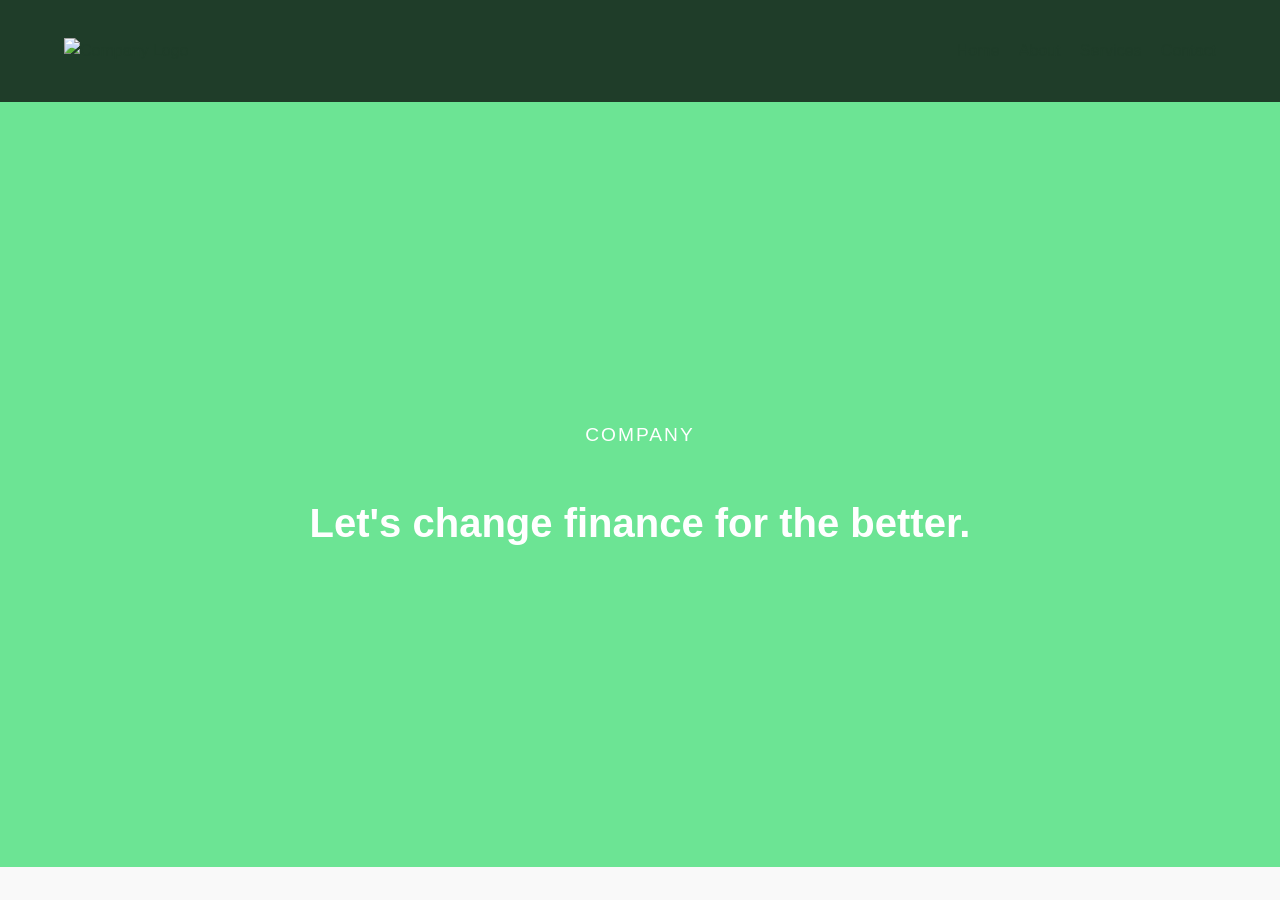
==== Structure/index.html @ 38c82e42 "resolve git conflict on index.html" ====
<!DOCTYPE html>
<html lang="en">
  <head>
    <meta charset="UTF-8" />
    <meta name="viewport" content="width=device-width, initial-scale=1.0" />


    <title>Home</title>
    <link rel="stylesheet" href="../styles/opeyemi-style.css" />
  </head>
  <body>
    <nav class="navbar">
      <div class="nav-container">
        <div class="logo">
          <img src="images/logo.png" alt="Company Logo" />
        </div>
        <div class="nav-links">
          <a href="index.html">Home</a>
          <a href="about.html">About</a>
          <a href="services.html">Services</a>
          <a href="contact.html">Contact</a>
        </div>
      </div>
    </nav>
    
    <section class="hero">
      <div class="hero-content">
        <p>Company</p>
        <h1>Let's change finance for the better.</h1>
      </div>
    </section>
  </body>
</html>
---- styles/opeyemi-style.css ----
/* Opeyemi Styles for Navbar and Hero Section  */

* {
  margin: 0;
  padding: 0;
  box-sizing: border-box;
}

body {
  font-family: 'Poppins', sans-serif;
  color: #222;
  background-color: #f9f9f9;
  line-height: 1.6px;
}

body {
  font-family: 'Poppins', sans-serif;
  color: #222;
  background-color: #f9f9f9;
  line-height: 1.6;
}

/* Navbar styling */
.navbar {
  background-color: #1f3d29;
  color: white;
  padding: 3% 5%;
}

.nav-container {
  display: flex;
  justify-content: space-between;
  align-items: center;
}

.logo img {
  width: 80px;
  height: auto;
  color: #1f3d29;
}

.nav-links a {
  color: #1f3d29;
  text-decoration: none;
  margin-left: 15px;
  font-weight: 500;
  transition: color 0.3s ease;
}

.nav-links a:hover {
  color: #64ffda;
}

/* Hero section */
.hero {
  background-color: #6ce494;
  color: white;
  text-align: center;
  height: 85vh; 
  display: flex;
  justify-content: center;
  align-items: center;
  flex-direction: column;
}

.hero-content p {
  font-size: 16px;
  margin-bottom: 7%;
}

.hero-content h1 {
  font-size: 2.5rem;
  margin-top: 1rem;
  line-height: 1.3;
}


.hero-content p {
  font-size: 1.2rem;
  text-transform: uppercase;
  letter-spacing: 2px;
  color: #ffffff;
}

.hero-content h1 {
  font-size: 2.5rem;
  margin-top: 1rem;
  line-height: 1.3;
}

/* Responsive Design */
@media (max-width: 768px) {
  .nav-container {
    flex-direction: column;
  }

  .nav-links a {
    margin: 10 0;
  }

  .hero-content h1 {
    font-size: 16px;
  }
}

/* About section */
.about-container {
  display: flex;
  justify-content: space-between;
  align-items: center;
  margin: 5%;
  padding: 5%;
  background-color: #fff;
  flex-wrap: wrap;
}

.column1,
.column2 {
  flex: 1; 
  min-width: 300px;
  display: flex;
  flex-direction: column;
  
}

.about-title {
  font-size: 30px;     
  font-weight: 600;
  color: #222;
  margin: 0; 
  padding: 0;
  line-height: 0.7;            
}

.about-text {
  color: #08a55e;
  font-size: 16px;
  
}

.column1 img {
  width: 100%;
  max-width: 400px;
  border-radius: 10px;
  margin-top: 10px;
}
.column2-text{
color: #000;
font-size: 16px;
line-height: 1.7; 
}


.about-team {
  display: flex;
  gap: 50px;
  margin-top: 10%;
}

.about-team p {
  font-size: 16px;
  font-weight: 200;
  color: #000;
  line-height: 1.5;
}

.about-team span {
  font-size: 25px;
  font-weight: semi bold;
  margin-top: 5%;
}

/* Responsive Design */
@media (max-width: 900px) {
  .about-container {
    flex-direction: column;
    text-align: center;
  }

  .column1 img {
    max-width: 100%;
  }

  .about-team {
    justify-content: center;
  }
}

/* ===== ABOUT SECTION ===== */
.about-container {
  display: flex;
  justify-content: space-between;
  align-items: center;
  gap: 2rem;
  padding: 4rem 8%;
  background-color: #fff;
  border-radius: 12px;
  box-shadow: 0 4px 12px rgba(0, 0, 0, 0.08);
}

/* Left side */
.about-text {
  flex: 1;
}

.about-text h3 {
  font-size: 2rem;
  color: #111;
  line-height: 1.4;
  margin-bottom: 1.5rem;
}

.about-text h3 span {
  display: block;
  color: #007bff; 
  font-weight: 600;
  text-transform: uppercase;
  letter-spacing: 1px;
  margin-bottom: 0.5rem;
}

/* Paragraph */
.about-text p {
  color: #444;
  font-size: 1rem;
  margin-bottom: 2rem;
}

/* Stats Section */
.about-stats {
  display: flex;
  gap: 2rem;
}

.about-stats p {
  font-size: 1rem;
  color: #333;
  font-weight: 500;
  text-align: center;
}

.about-stats span {
  display: block;
  font-size: 2rem;
  font-weight: 700;
  color: #007bff;
}

/* Right side */
.about-image {
  flex: 1;
  text-align: center;
}

.about-image img {
  width: 100%;
  max-width: 400px;
  border-radius: 10px;
  box-shadow: 0 6px 15px rgba(0, 0, 0, 0.15);
}

/* ===== RESPONSIVE DESIGN ===== */
@media (max-width: 768px) {
  .about-container {
    flex-direction: column;
    text-align: center;
    padding: 2rem 5%;
  }

  .about-stats {
    justify-content: center;
  }

  .about-image img {
    max-width: 300px;
  }
}
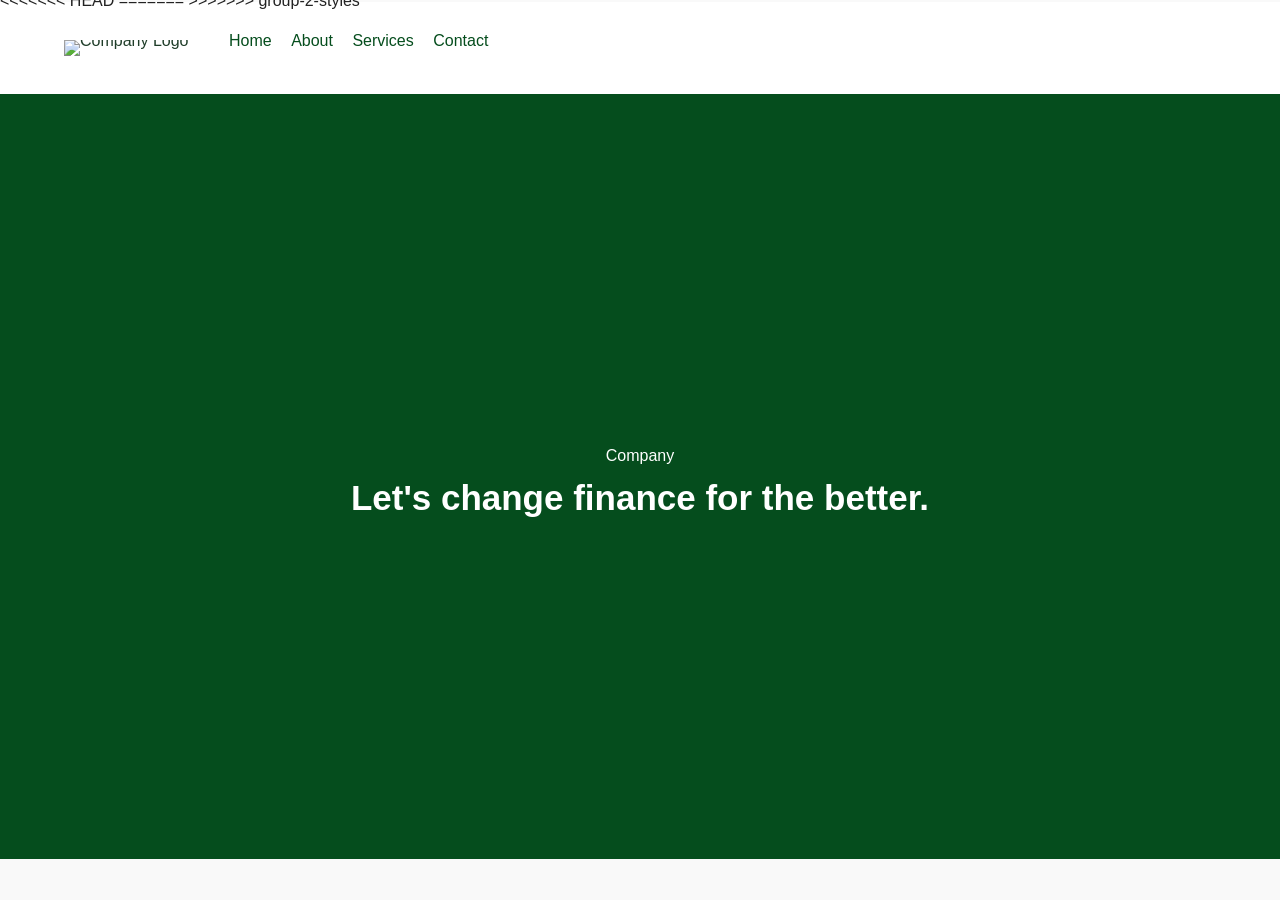
==== commit a4d77c39: "Merge branch 'group-2-styles' of https://github.com/christianonoh/educare-portfolio into group-2-sty" ====
--- a/Structure/index.html
+++ b/Structure/index.html
@@ -9,6 +9,10 @@
     <link rel="stylesheet" href="../styles/opeyemi-style.css" />
   </head>
   <body>
+<<<<<<< HEAD
+  
+=======
+>>>>>>> group-2-styles
     <nav class="navbar">
       <div class="nav-container">
         <div class="logo">
--- a/styles/opeyemi-style.css
+++ b/styles/opeyemi-style.css
@@ -13,38 +13,29 @@
   line-height: 1.6px;
 }
 
-body {
-  font-family: 'Poppins', sans-serif;
-  color: #222;
-  background-color: #f9f9f9;
-  line-height: 1.6;
-}
-
 /* Navbar styling */
 .navbar {
-  background-color: #1f3d29;
+  background-color: #ffffff;
   color: white;
   padding: 3% 5%;
 }
 
 .nav-container {
   display: flex;
-  justify-content: space-between;
-  align-items: center;
 }
 
-.logo img {
-  width: 80px;
-  height: auto;
+.logo{
+  width: 150px;
   color: #1f3d29;
 }
 
 .nav-links a {
-  color: #1f3d29;
+  color: #054d1d;
   text-decoration: none;
   margin-left: 15px;
   font-weight: 500;
   transition: color 0.3s ease;
+  font-family: 'Poppins', sans-serif;
 }
 
 .nav-links a:hover {
@@ -53,7 +44,7 @@
 
 /* Hero section */
 .hero {
-  background-color: #6ce494;
+  background-color: #054d1d;
   color: white;
   text-align: center;
   height: 85vh; 
@@ -65,27 +56,13 @@
 
 .hero-content p {
   font-size: 16px;
+  font-family: 'Poppins', sans-serif;
   margin-bottom: 7%;
 }
 
 .hero-content h1 {
-  font-size: 2.5rem;
-  margin-top: 1rem;
-  line-height: 1.3;
-}
-
-
-.hero-content p {
-  font-size: 1.2rem;
-  text-transform: uppercase;
-  letter-spacing: 2px;
-  color: #ffffff;
-}
-
-.hero-content h1 {
-  font-size: 2.5rem;
-  margin-top: 1rem;
-  line-height: 1.3;
+  font-size: 35px;
+  font-family: 'Poppins', sans-serif;
 }
 
 /* Responsive Design */
@@ -99,7 +76,7 @@
   }
 
   .hero-content h1 {
-    font-size: 16px;
+    font-size: 1.8rem;
   }
 }
 
@@ -120,32 +97,34 @@
   min-width: 300px;
   display: flex;
   flex-direction: column;
+  line-height: 1.0;
   
 }
 
 .about-title {
-  font-size: 30px;     
+  font-size: 45px;     
   font-weight: 600;
   color: #222;
   margin: 0; 
   padding: 0;
-  line-height: 0.7;            
+  line-height: 1.7;            
 }
 
 .about-text {
-  color: #08a55e;
+  color: #0ab81e;
   font-size: 16px;
-  
+  line-height: 3.0;
 }
 
 .column1 img {
   width: 100%;
-  max-width: 400px;
+  max-width: 450px;
   border-radius: 10px;
   margin-top: 10px;
+  margin-top: 25px;
 }
 .column2-text{
-color: #000;
+color: #000000;
 font-size: 16px;
 line-height: 1.7; 
 }
@@ -184,94 +163,4 @@
   .about-team {
     justify-content: center;
   }
-}
-
-/* ===== ABOUT SECTION ===== */
-.about-container {
-  display: flex;
-  justify-content: space-between;
-  align-items: center;
-  gap: 2rem;
-  padding: 4rem 8%;
-  background-color: #fff;
-  border-radius: 12px;
-  box-shadow: 0 4px 12px rgba(0, 0, 0, 0.08);
-}
-
-/* Left side */
-.about-text {
-  flex: 1;
-}
-
-.about-text h3 {
-  font-size: 2rem;
-  color: #111;
-  line-height: 1.4;
-  margin-bottom: 1.5rem;
-}
-
-.about-text h3 span {
-  display: block;
-  color: #007bff; 
-  font-weight: 600;
-  text-transform: uppercase;
-  letter-spacing: 1px;
-  margin-bottom: 0.5rem;
-}
-
-/* Paragraph */
-.about-text p {
-  color: #444;
-  font-size: 1rem;
-  margin-bottom: 2rem;
-}
-
-/* Stats Section */
-.about-stats {
-  display: flex;
-  gap: 2rem;
-}
-
-.about-stats p {
-  font-size: 1rem;
-  color: #333;
-  font-weight: 500;
-  text-align: center;
-}
-
-.about-stats span {
-  display: block;
-  font-size: 2rem;
-  font-weight: 700;
-  color: #007bff;
-}
-
-/* Right side */
-.about-image {
-  flex: 1;
-  text-align: center;
-}
-
-.about-image img {
-  width: 100%;
-  max-width: 400px;
-  border-radius: 10px;
-  box-shadow: 0 6px 15px rgba(0, 0, 0, 0.15);
-}
-
-/* ===== RESPONSIVE DESIGN ===== */
-@media (max-width: 768px) {
-  .about-container {
-    flex-direction: column;
-    text-align: center;
-    padding: 2rem 5%;
-  }
-
-  .about-stats {
-    justify-content: center;
-  }
-
-  .about-image img {
-    max-width: 300px;
-  }
 }
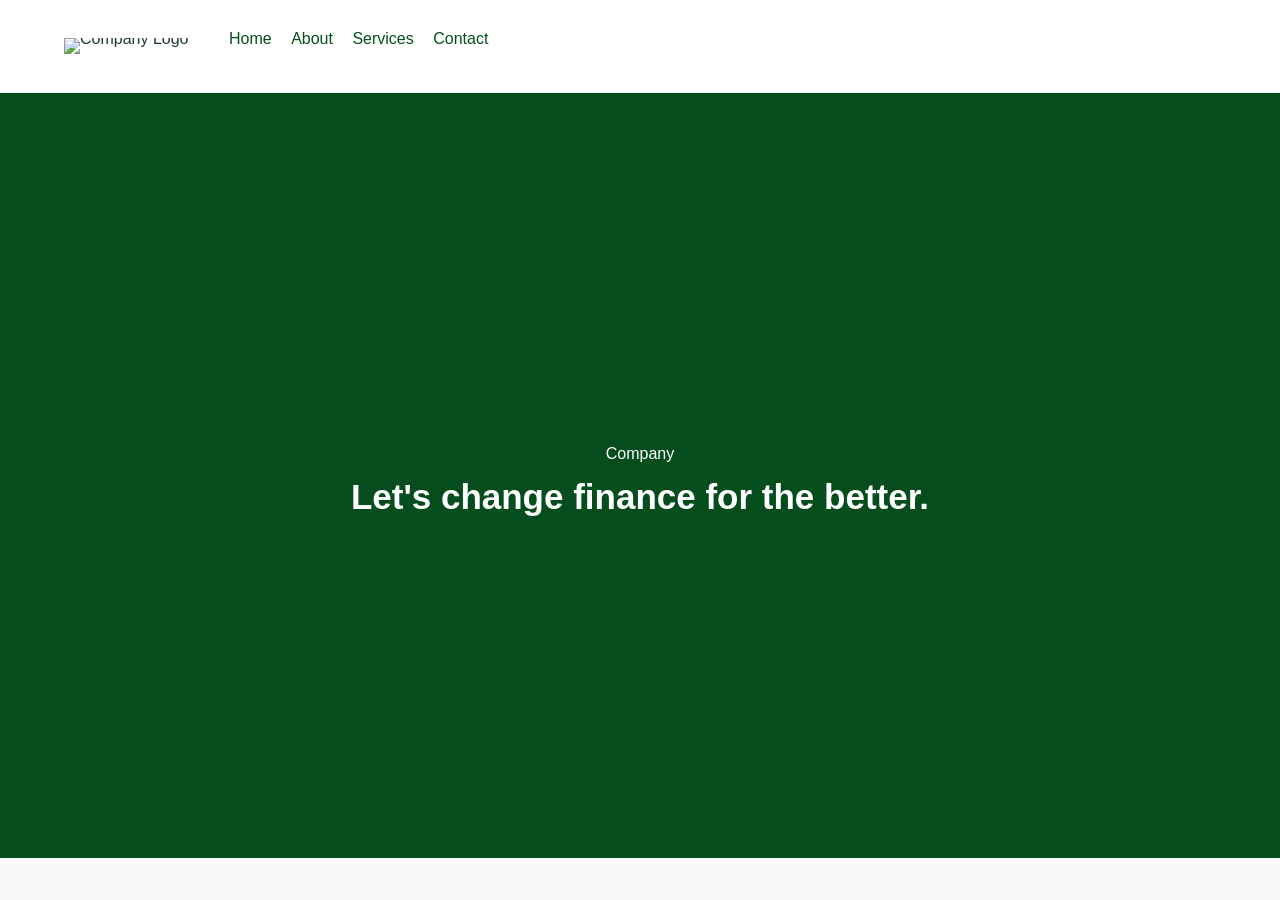
==== commit f1203ab3: "fix conflict" ====
--- a/Structure/index.html
+++ b/Structure/index.html
@@ -9,10 +9,6 @@
     <link rel="stylesheet" href="../styles/opeyemi-style.css" />
   </head>
   <body>
-<<<<<<< HEAD
-  
-=======
->>>>>>> group-2-styles
     <nav class="navbar">
       <div class="nav-container">
         <div class="logo">
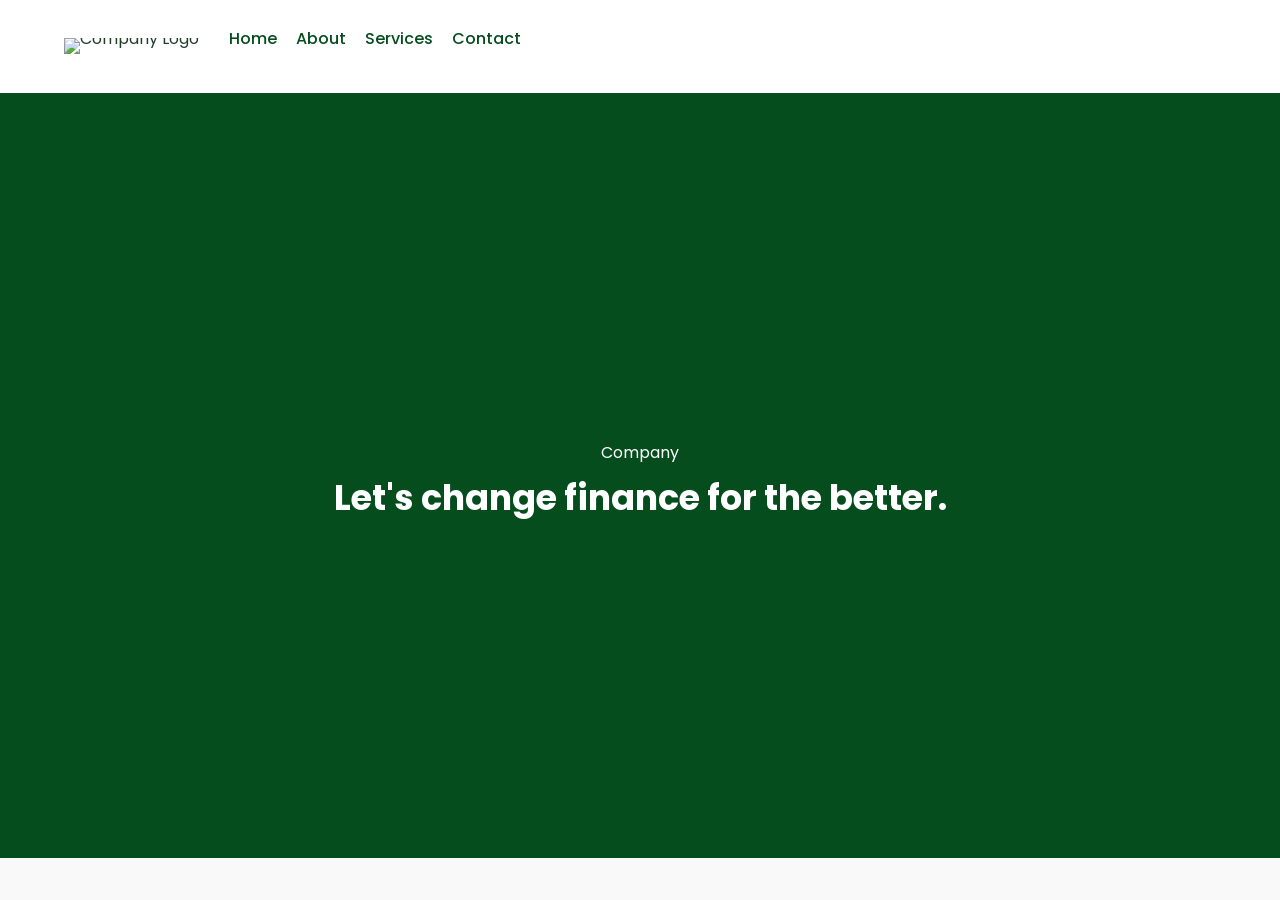
==== commit cbaabb30: "add font to index.html" ====
--- a/Structure/index.html
+++ b/Structure/index.html
@@ -7,6 +7,8 @@
 
     <title>Home</title>
     <link rel="stylesheet" href="../styles/opeyemi-style.css" />
+    <link href="https://fonts.googleapis.com/css2?family=Poppins:wght@300;400;500;600;700&display=swap" rel="stylesheet">
+
   </head>
   <body>
     <nav class="navbar">
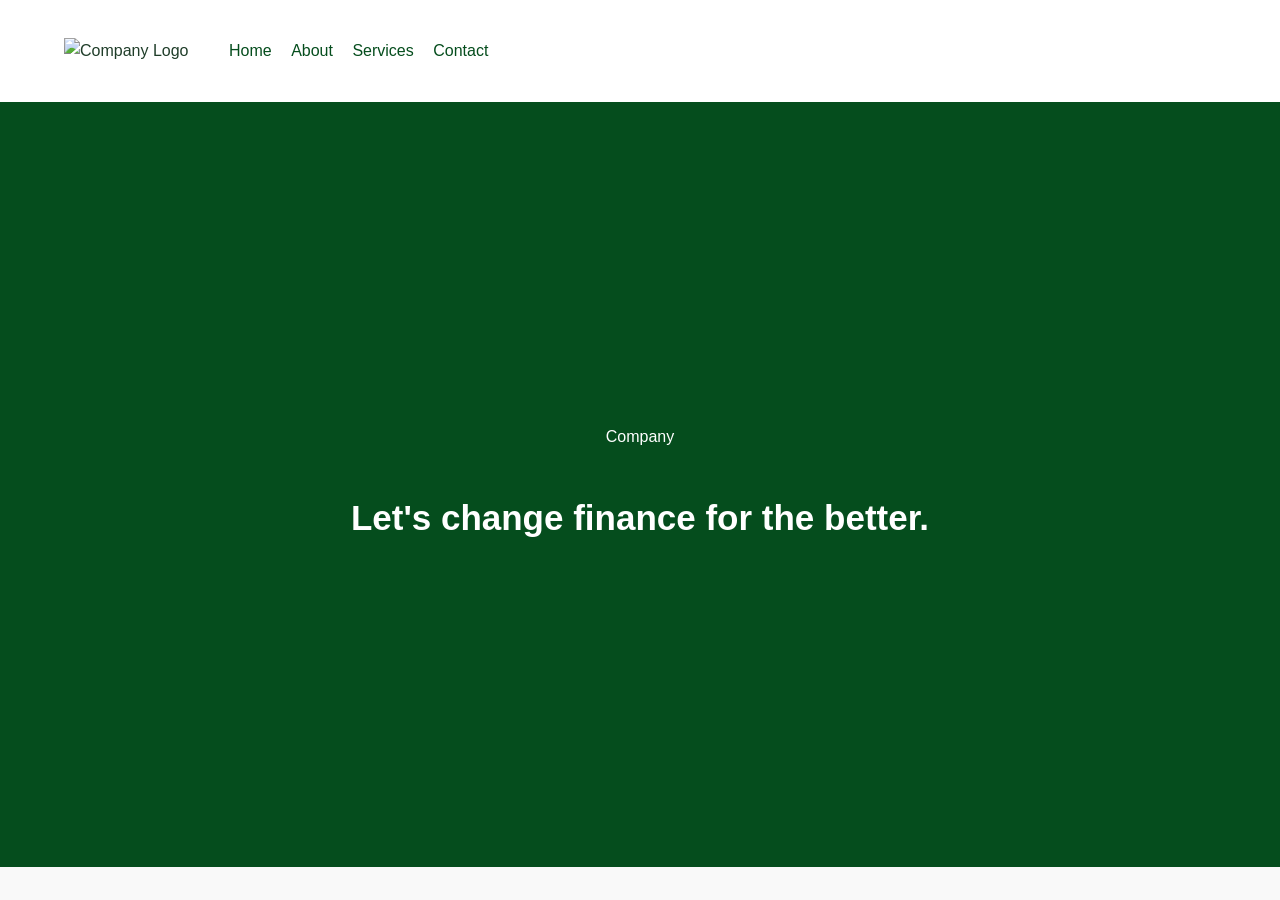
==== commit 6fa4e6f8: "add sections for about, services and footer" ====
--- a/Structure/index.html
+++ b/Structure/index.html
@@ -3,12 +3,8 @@
   <head>
     <meta charset="UTF-8" />
     <meta name="viewport" content="width=device-width, initial-scale=1.0" />
-
-
     <title>Home</title>
     <link rel="stylesheet" href="../styles/opeyemi-style.css" />
-    <link href="https://fonts.googleapis.com/css2?family=Poppins:wght@300;400;500;600;700&display=swap" rel="stylesheet">
-
   </head>
   <body>
     <nav class="navbar">
@@ -31,5 +27,14 @@
         <h1>Let's change finance for the better.</h1>
       </div>
     </section>
+    <section id="about">
+
+    </section>
+    <section id="services">
+
+    </section>
+    <footer id="footer">
+
+    </footer>
   </body>
 </html>
--- a/styles/opeyemi-style.css
+++ b/styles/opeyemi-style.css
@@ -10,7 +10,7 @@
   font-family: 'Poppins', sans-serif;
   color: #222;
   background-color: #f9f9f9;
-  line-height: 1.6px;
+  line-height: 1.6;
 }
 
 /* Navbar styling */
@@ -76,7 +76,7 @@
   }
 
   .hero-content h1 {
-    font-size: 1.8rem;
+    font-size: 45px;
   }
 }
 
@@ -119,13 +119,13 @@
 .column1 img {
   width: 100%;
   max-width: 450px;
-  border-radius: 10px;
-  margin-top: 10px;
   margin-top: 25px;
+  border-bottom-right-radius: 100px;
 }
 .column2-text{
 color: #000000;
 font-size: 16px;
+font-weight: 400;
 line-height: 1.7; 
 }
 
@@ -138,14 +138,14 @@
 
 .about-team p {
   font-size: 16px;
-  font-weight: 200;
+  font-weight: 400;
   color: #000;
   line-height: 1.5;
 }
 
 .about-team span {
   font-size: 25px;
-  font-weight: semi bold;
+  font-weight: 600;
   margin-top: 5%;
 }
 
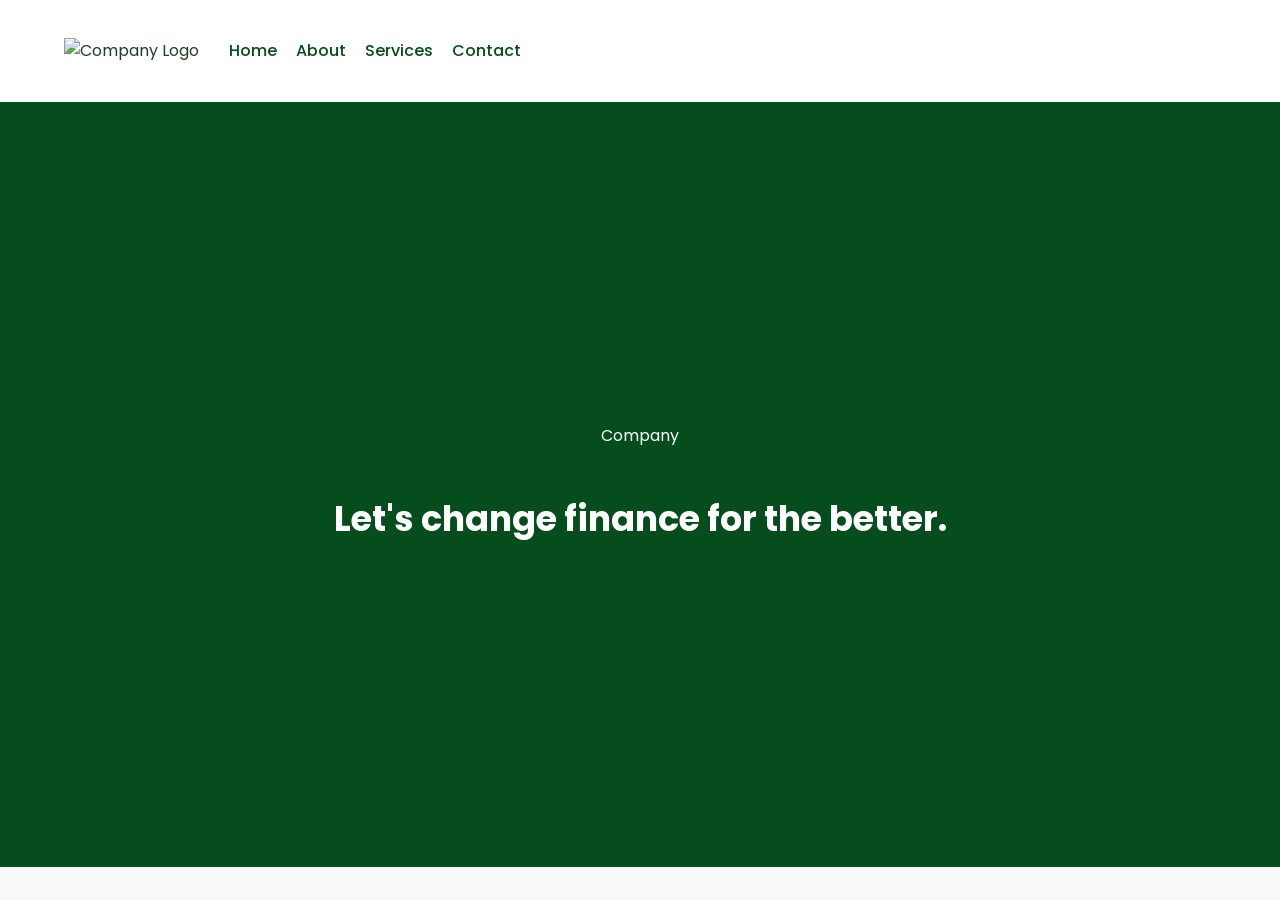
==== commit 117ef7e9: "Merge pull request #6 from christianonoh/group-2-styles Group 2 styles" ====
--- a/Structure/index.html
+++ b/Structure/index.html
@@ -3,8 +3,12 @@
   <head>
     <meta charset="UTF-8" />
     <meta name="viewport" content="width=device-width, initial-scale=1.0" />
+
+
     <title>Home</title>
     <link rel="stylesheet" href="../styles/opeyemi-style.css" />
+    <link href="https://fonts.googleapis.com/css2?family=Poppins:wght@300;400;500;600;700&display=swap" rel="stylesheet">
+
   </head>
   <body>
     <nav class="navbar">
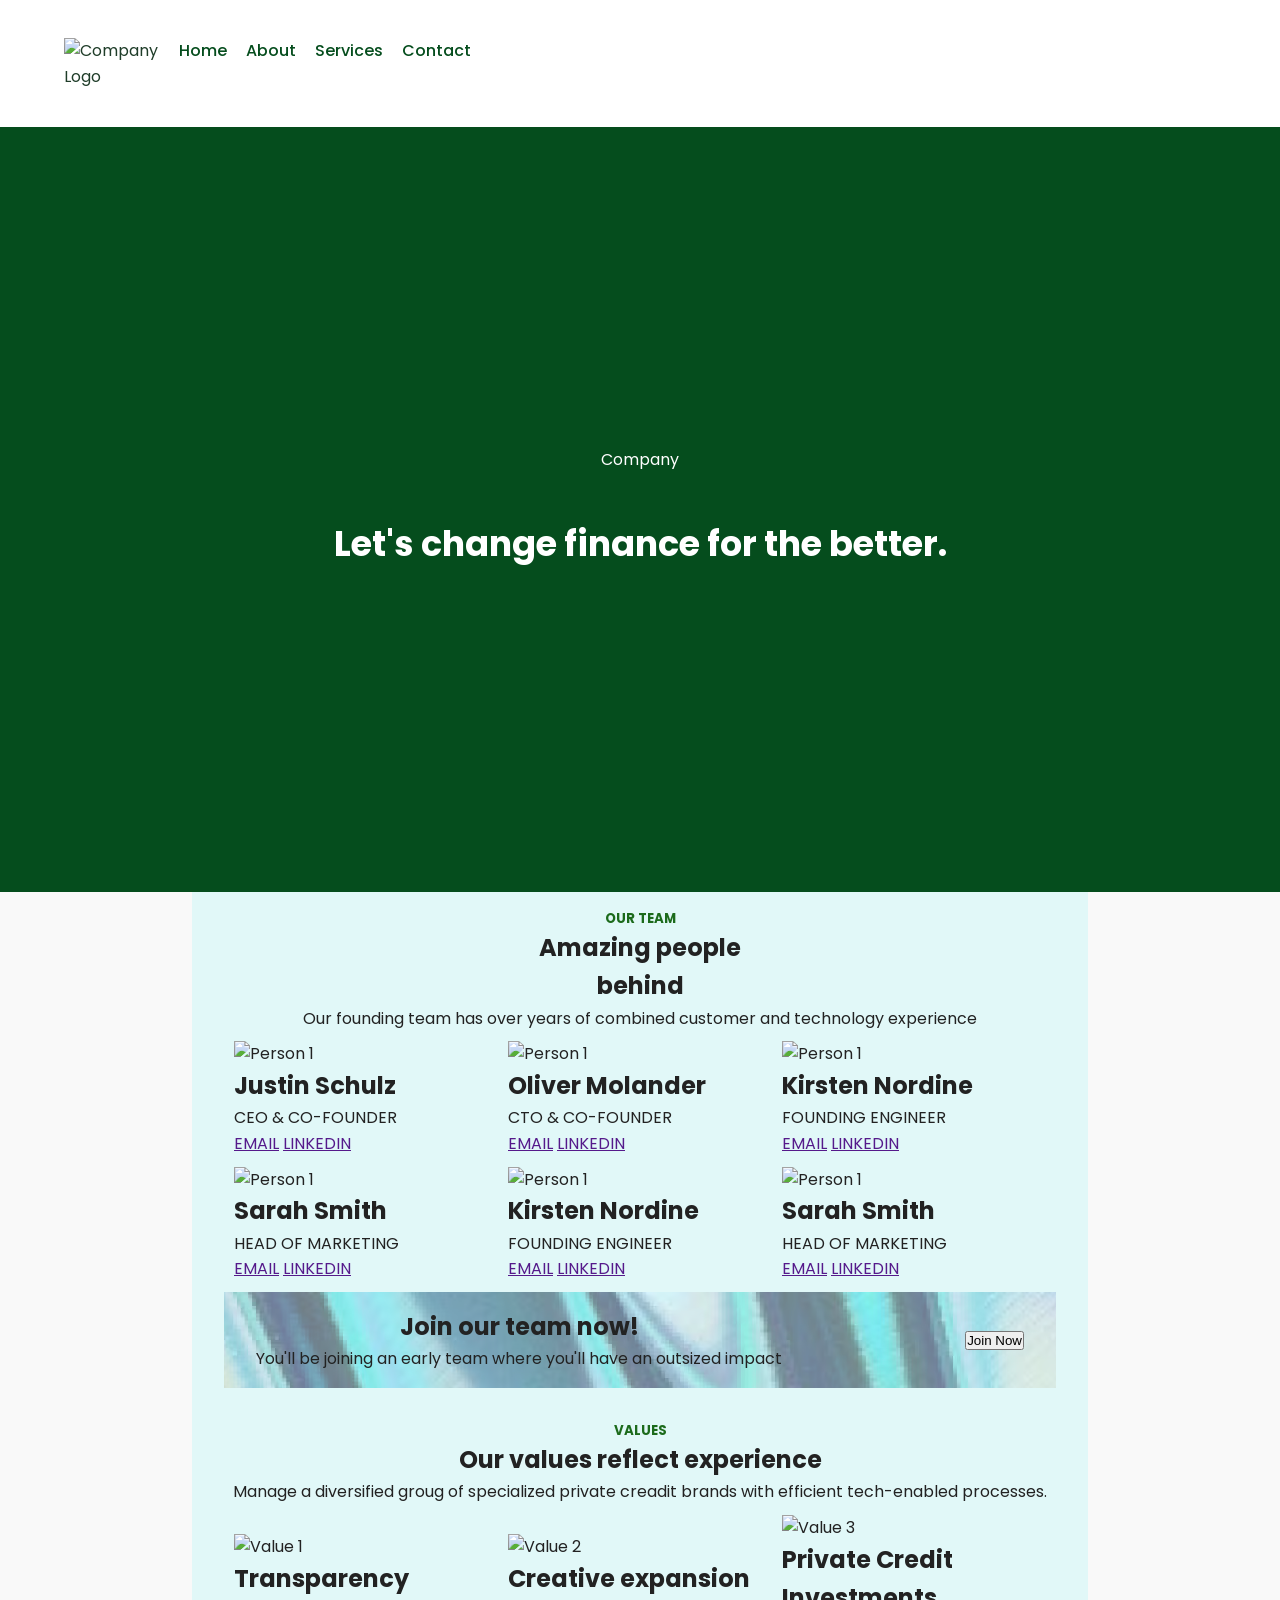
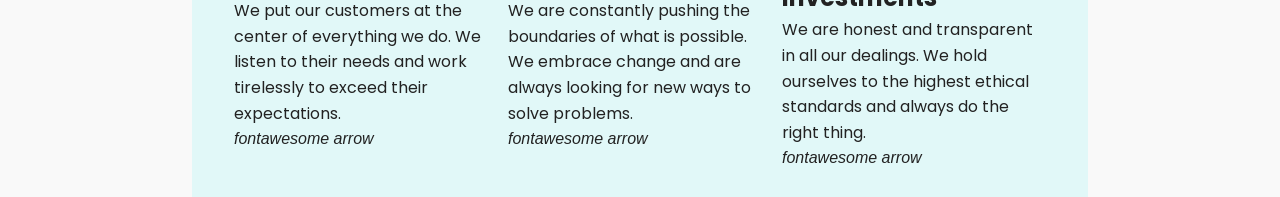
==== commit cbea5c58: "update: services style" ====
--- a/Structure/index.html
+++ b/Structure/index.html
@@ -8,6 +8,7 @@
     <title>Home</title>
     <link rel="stylesheet" href="../styles/opeyemi-style.css" />
     <link href="https://fonts.googleapis.com/css2?family=Poppins:wght@300;400;500;600;700&display=swap" rel="stylesheet">
+    <link rel="stylesheet" href="../styles/Ebubedike.css" />
 
   </head>
   <body>
@@ -31,12 +32,119 @@
         <h1>Let's change finance for the better.</h1>
       </div>
     </section>
-    <section id="about">
 
+    <section class="team-gallery-section">
+        <div>
+        <h5>OUR TEAM</h5>
+        <h1>Amazing people <br>behind</h1>
+        <p>Our founding team has over years of combined customer and technology experience</p>
+    </div>
+    <div class="team-gallery">
+        <div class="gallery-card">
+            <img src="https://images.pexels.com/photos/220453/pexels-photo-220453.jpeg" alt="Person 1">
+            <h2>Justin Schulz</h2>
+            <p>CEO & CO-FOUNDER</p>
+            <div>
+                <a href="">EMAIL</a>
+                <a href="">LINKEDIN</a>
+            </div>
+        </div>
+        <div class="gallery-card">
+            <img src="https://images.pexels.com/photos/415829/pexels-photo-415829.jpeg" alt="Person 1">
+            <h2>Oliver Molander</h2>
+            <p>CTO & CO-FOUNDER</p>
+            <div>
+                <a href="">EMAIL</a>
+                <a href="">LINKEDIN</a>
+            </div>
+        </div>
+        <div class="gallery-card">
+            <img src="https://images.pexels.com/photos/774909/pexels-photo-774909.jpeg" alt="Person 1">
+            <h2>Kirsten Nordine</h2>
+            <p>FOUNDING ENGINEER</p>
+            <div>
+                <a href="">EMAIL</a>
+                <a href="">LINKEDIN</a>
+            </div>
+        </div>
+        <div class="gallery-card">
+            <img src="https://images.pexels.com/photos/1181690/pexels-photo-1181690.jpeg" alt="Person 1">
+            <h2>Sarah Smith</h2>
+            <p>HEAD OF MARKETING</p>
+            <div>
+                <a href="">EMAIL</a>
+                <a href="">LINKEDIN</a>
+            </div>
+        </div>
+        <div class="gallery-card">
+            <img src="https://images.pexels.com/photos/774909/pexels-photo-774909.jpeg" alt="Person 1">
+            <h2>Kirsten Nordine</h2>
+            <p>FOUNDING ENGINEER</p>
+            <div>
+                <a href="">EMAIL</a>
+                <a href="">LINKEDIN</a>
+            </div>
+        </div>
+        <div class="gallery-card">
+            <img src="https://images.pexels.com/photos/1181690/pexels-photo-1181690.jpeg" alt="Person 1">
+            <h2>Sarah Smith</h2>
+            <p>HEAD OF MARKETING</p>
+            <div>
+                <a href="">EMAIL</a>
+                <a href="">LINKEDIN</a>
+            </div>
+        </div>
+    </div>  
+    <div class="gallery-banner">
+        <div>
+            <h1>Join our team now!</h1>
+            <p>You'll be joining an early team where you'll have an outsized impact</p>
+        </div>
+        <div>
+            <button>Join Now</button>
+        </div>
+    </div>
     </section>
-    <section id="services">
+    
+    <section class="team-gallery-section">
+        <div>
+            <div>
+                <h5>VALUES</h5>
+                <h1>Our values reflect experience</h1>
+            </div>
+            <div>
+                <p>Manage a diversified groug of specialized private  creadit brands with efficient tech-enabled processes.</p>
+            </div>
+        </div>
+        <div class="team-gallery">
+            <div class="gallery-card">
+                <img src="https://images.pexels.com/photos/3184291/pexels-photo-3184291.jpeg" alt="Value 1">
+                <h2>Transparency</h2>
+                <p>We put our customers at the center of everything we do. We listen to their needs and work tirelessly to exceed their expectations.</p>
+                <div>
+                    <i > fontawesome arrow</i>
+                </div>
+            </div>
+            <div class="gallery-card">
+                <img src="https://images.pexels.com/photos/3184291/pexels-photo-3184291.jpeg" alt="Value 2">
+                <h2>Creative expansion</h2>
+                <p>We are constantly pushing the boundaries of what is possible. We embrace change and are always looking for new ways to solve problems.</p>
+                <div>
+                    <i > fontawesome arrow</i>
+                </div>
+            </div>
+            <div class="gallery-card">
+                <img src="https://images.pexels.com/photos/3184291/pexels-photo-3184291.jpeg" alt="Value 3">
+                <h2>Private Credit Investments</h2>
+                <p>We are honest and transparent in all our dealings. We hold ourselves to the highest ethical standards and always do the right thing.</p>
+                <div>
+                    <i > fontawesome arrow</i>
+                </div>
+            </div>
+            
+        </div>
+    </section>
 
-    </section>
     <footer id="footer">
 
     </footer>
--- a/styles/Ebubedike.css
+++ b/styles/Ebubedike.css
@@ -0,0 +1,125 @@
+/* Team Gallery Section */
+.team-gallery-section {
+  background-color: rgb(225, 248, 248);
+  padding: 1rem 2rem;
+  text-align: center;
+  width: 70%;
+  margin: auto;
+}
+
+.team-gallery-section h5 {
+  color: rgb(28, 107, 28);
+}
+
+/* Gallery Layout */
+.team-gallery {
+  display: grid;
+  grid-template-columns: repeat(3, 1fr);
+  gap: 10px;
+  padding: 10px;
+  justify-content: center;
+  align-items: center;
+}
+
+/* Gallery Cards */
+.gallery-card {
+  background-color:rgb(225, 248, 248);
+  text-align: left;
+  overflow: hidden;
+}
+
+/* Card Images */
+.gallery-card img {
+  width: 100%;
+  height: 250px;
+  object-fit: cover;
+}
+
+/* Card Text */
+.gallery-card-items p {
+  font-family: 'Courier New', Courier, monospace;
+  font-size: 15px;
+  color: rgb(28, 107, 28);
+}
+
+/* gallery-banner Section */
+.gallery-banner{
+  background-image: url(./Photos/image.png);
+   display: flex;
+  justify-content: space-between;
+  align-items: center;
+  background-color: #e0f7f7;
+  padding: 1rem 2rem;
+  width: 100%;
+  box-sizing: border-box;
+}
+
+
+.gallery-banner-left {
+     display: flex;
+  flex-direction: column;
+  gap: 0.3rem;
+}
+
+.gallery-banner-left-top {
+  display: flex;
+  align-items: center;
+  gap: 10px;
+}
+
+.logo {
+  width: 100px;
+  height: 50px;
+  object-fit: contain;
+}
+
+.gallery-banner-left h3 {
+  color: #fff;
+  font-family: 'Courier New', monospace;
+  margin: 0;
+}
+
+.gallery-banner-left p {
+  color: #fff;
+  font-family: Arial, sans-serif;
+  margin: 0;
+  font-size: 0.9rem;
+}
+
+
+/* Right section (button) */
+.gallery-banner-right .Join {
+  background-color: #1c6b1c;
+  color: white;
+  border: none;
+  padding: 0.7rem 1.5rem;
+  border-radius: 2rem;
+  cursor: pointer;
+  font-size: 1rem;
+}
+
+.gallery-banner-right .Join:hover {
+  background-color: #155515;
+}
+
+/* Responsive layout */
+@media (max-width: 600px) {
+  .gallery-banner {
+    flex-direction: column;
+    text-align: center;
+    gap: 1rem;
+  }
+}
+
+/* Responsive */
+@media (max-width: 768px) {
+  .team-gallery {
+    grid-template-columns: repeat(2, 1fr);
+  }
+}
+
+@media (max-width: 480px) {
+  .team-gallery {
+    grid-template-columns: 1fr;
+  }
+}
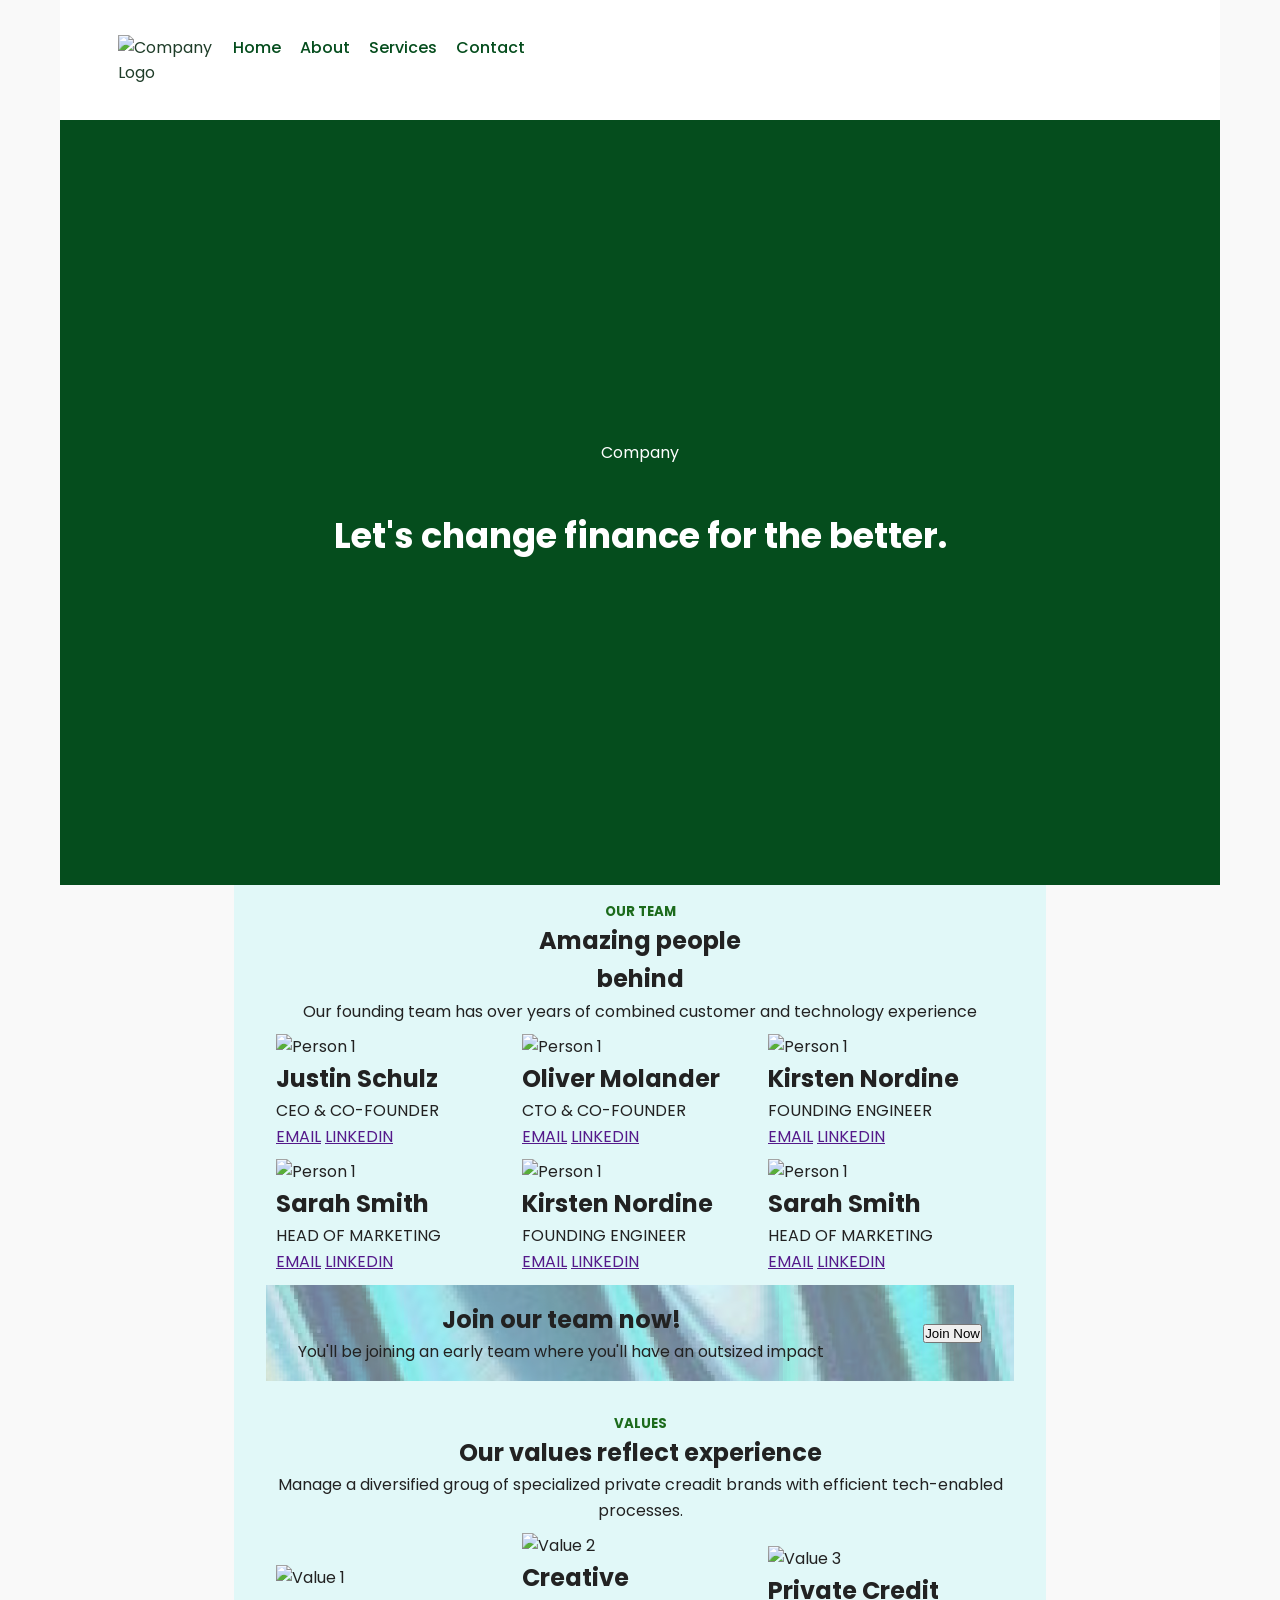
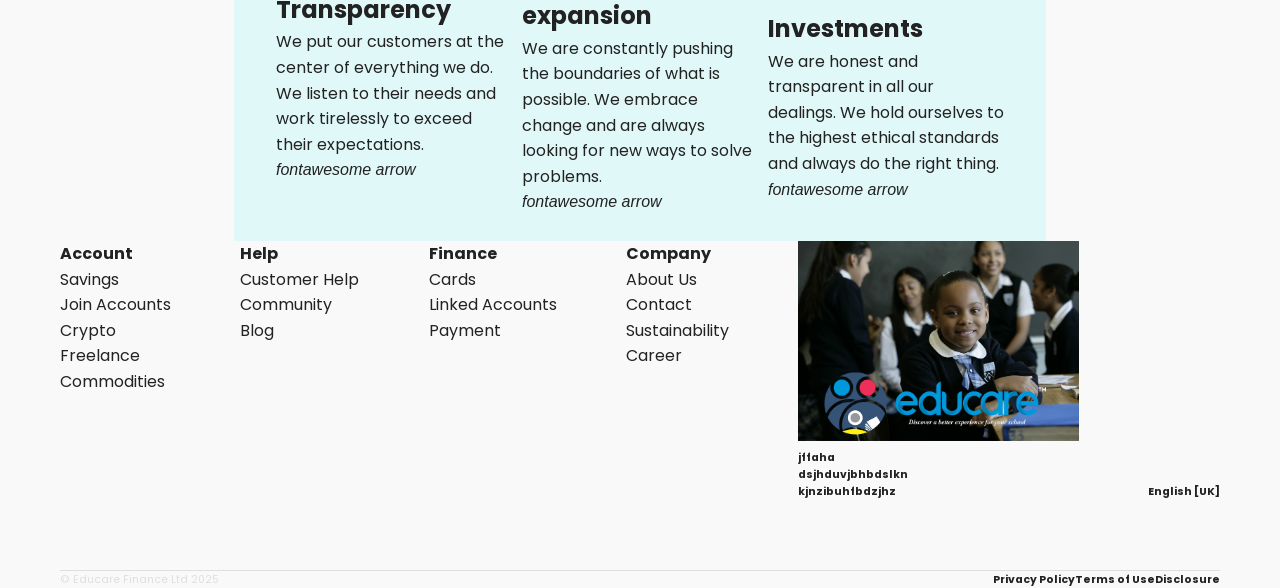
==== commit cd282730: "update: included footer to the index page" ====
--- a/Structure/index.html
+++ b/Structure/index.html
@@ -9,6 +9,7 @@
     <link rel="stylesheet" href="../styles/opeyemi-style.css" />
     <link href="https://fonts.googleapis.com/css2?family=Poppins:wght@300;400;500;600;700&display=swap" rel="stylesheet">
     <link rel="stylesheet" href="../styles/Ebubedike.css" />
+    <link rel="stylesheet" href="/styles/footer.css" />
 
   </head>
   <body>
@@ -146,7 +147,52 @@
     </section>
 
     <footer id="footer">
+        <div id="linksListContainer">
+        <div class="linksList">
+          <h4>Account</h4>
+          <p>Savings</p>
+          <p>Join Accounts</p>
+          <p>Crypto</p>
+          <p>Freelance</p>
+          <p>Commodities</p>
+        </div>
 
+        <div class="linksList">
+          <h4>Help</h4>
+          <p>Customer Help</p>
+          <p>Community</p>
+          Blog
+        </div>
+        <div class="linksList">
+          <h4>Finance</h4>
+          <p>Cards</p>
+          <p>Linked Accounts</p>
+          <p>Payment</p>
+        </div>
+
+        <div class="linksList">
+          <h4>Company</h4>
+          <p>About Us</p>
+          <p>Contact</p>
+          <p>Sustainability</p>
+          <p>Career</p>
+        </div>
+        <div>
+          <img src="images/educare-1.jpg" alt="" />
+          <h6>jffaha</h6>
+          <h6>dsjhduvjbhbdslkn</h6>
+          <h6>kjnzibuhfbdzjhz</h6>
+        </div>
+        <h6>English [UK]</h6>
+      </div>
+
+      <div class="policyLine">
+        <h6>&copy; Educare Finance Ltd 2025</h6>
+
+        <h6>Privacy Policy</h6>
+        <h6>Terms of Use</h6>
+        <h6>Disclosure</h6>
+      </div>
     </footer>
   </body>
 </html>
--- a/styles/footer.css
+++ b/styles/footer.css
@@ -0,0 +1,117 @@
+body{
+    padding-left: 60px;
+    padding-right: 60px;
+}
+
+.valuesText
+{
+    display: flex;
+    flex-direction: row;
+    justify-content: space-between;
+}
+
+.valueBox
+{
+    display: flex;
+    justify-content: space-around;
+    flex-direction: column;
+    border: solid 1px #dfdfdf;
+    height: 100%;
+}
+
+.valueBox:hover
+{
+    background-color: #e9f1bc;
+    border-top-right-radius: 30%;
+    color: darkgreen;
+}
+
+.advertBanner
+{
+    display: flex;
+    background-color: darkgreen;
+    color: white;
+    flex-direction: column;
+    justify-content: space-around;
+    height: 250px;
+    padding-left: 50px;
+    position: relative;
+}
+
+.advertBanner img
+{
+    border-top-right-radius: 60%;
+    position: absolute;
+    bottom: 0;
+    right: 0;
+}
+
+#linksListContainer
+{
+    display: flex;
+    flex-direction: row;
+    justify-content: space-between;
+    border-bottom: solid 1px #dfdfdf;
+    padding-bottom: 70px;
+}
+
+.linksList
+{
+    display: flex;
+    flex-direction: column;
+}
+
+.linksList > :first-child
+{
+    font-weight: bold;
+}
+
+#linksListContainer div img
+{
+    height: 200px;
+}
+
+#linksListContainer h6
+{
+    margin-top: auto;
+}
+
+.policyLine{
+    display: flex;
+    justify-content: space-between;
+    font-weight: bold;
+    flex-direction: row;
+}
+
+.policyLine :first-child{
+    color: #dfdfdf;
+    font-weight: lighter;
+}
+
+.policyLine :nth-child(2)
+{
+    margin-left: auto;
+}
+
+@media (max-width: 768px)
+{
+    #linksListContainer div h6
+    {
+        display: none;
+    }
+    
+    #linksListContainer div img
+    {
+        display: none;
+    }
+
+    #linksListContainer h6
+    {
+        display: none;
+    }
+
+    body{
+        padding-left: 0px;
+        padding-right: 0px;
+    }
+}
